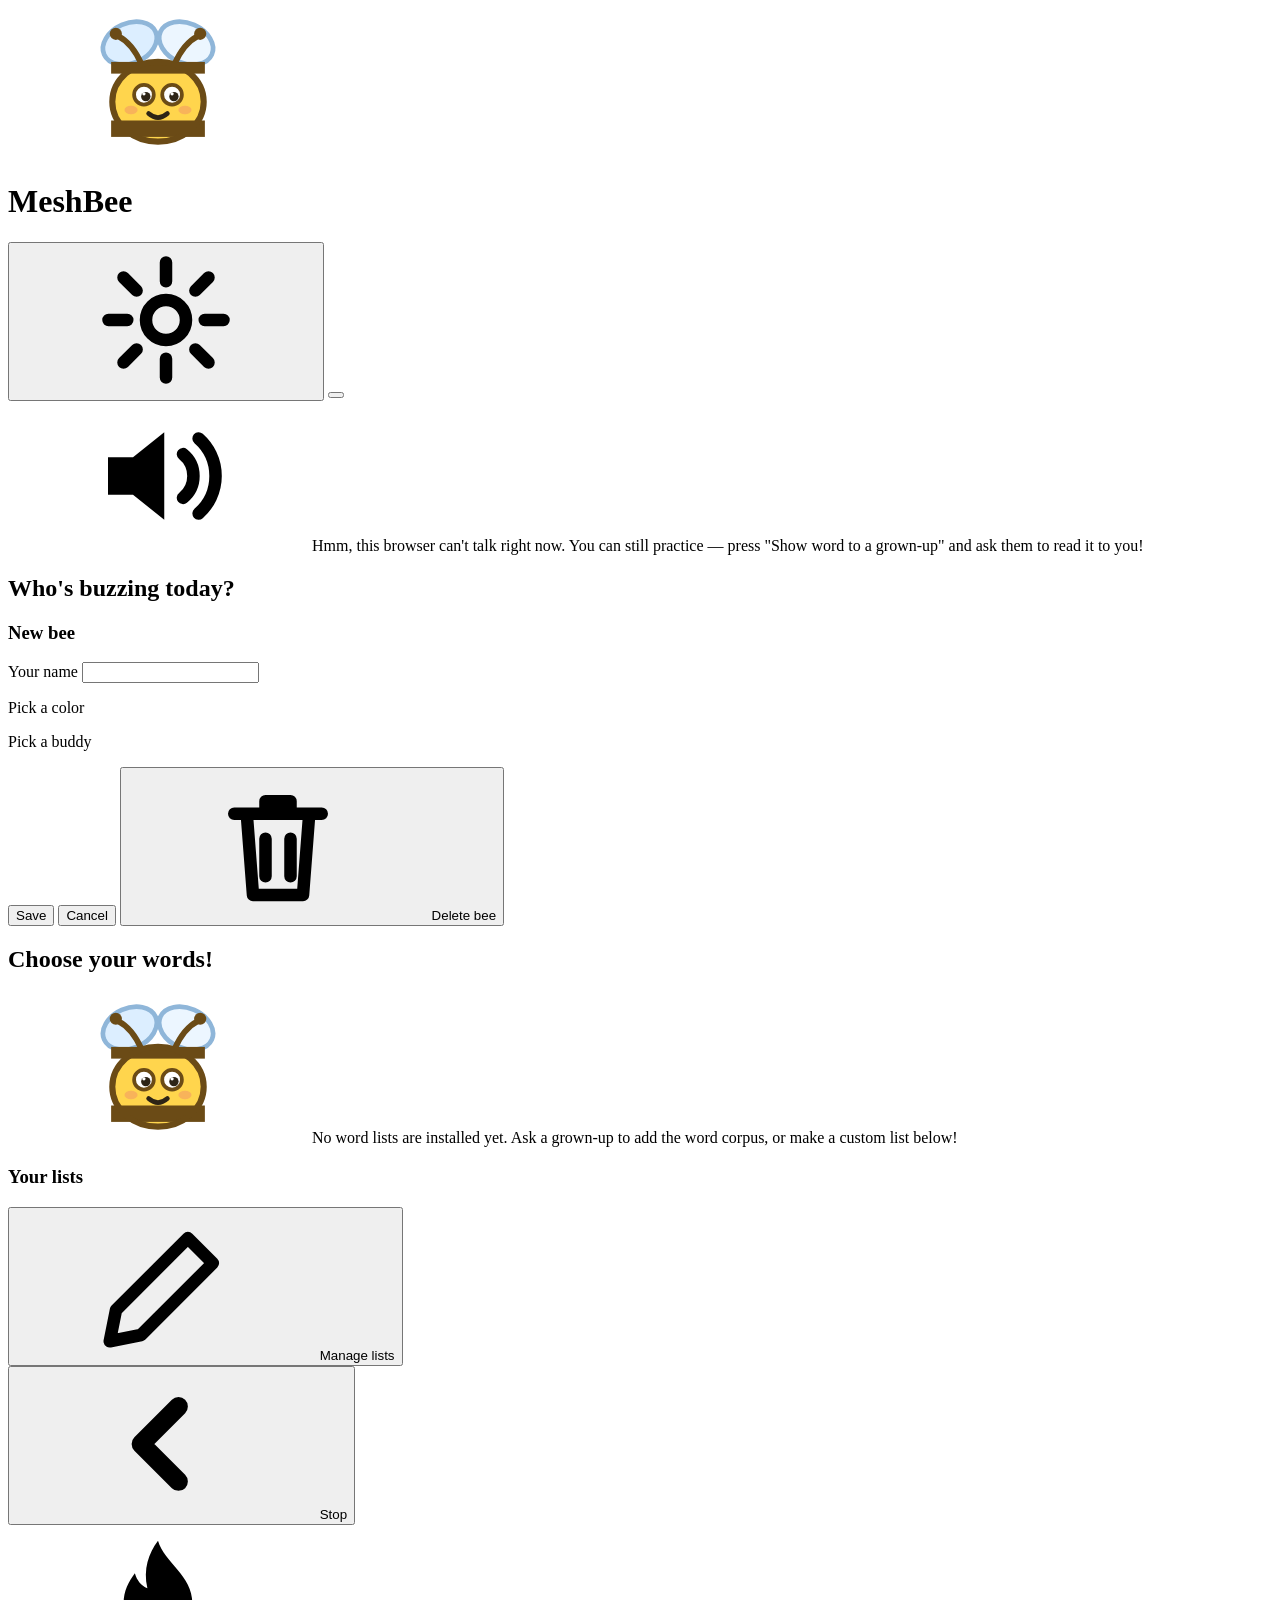
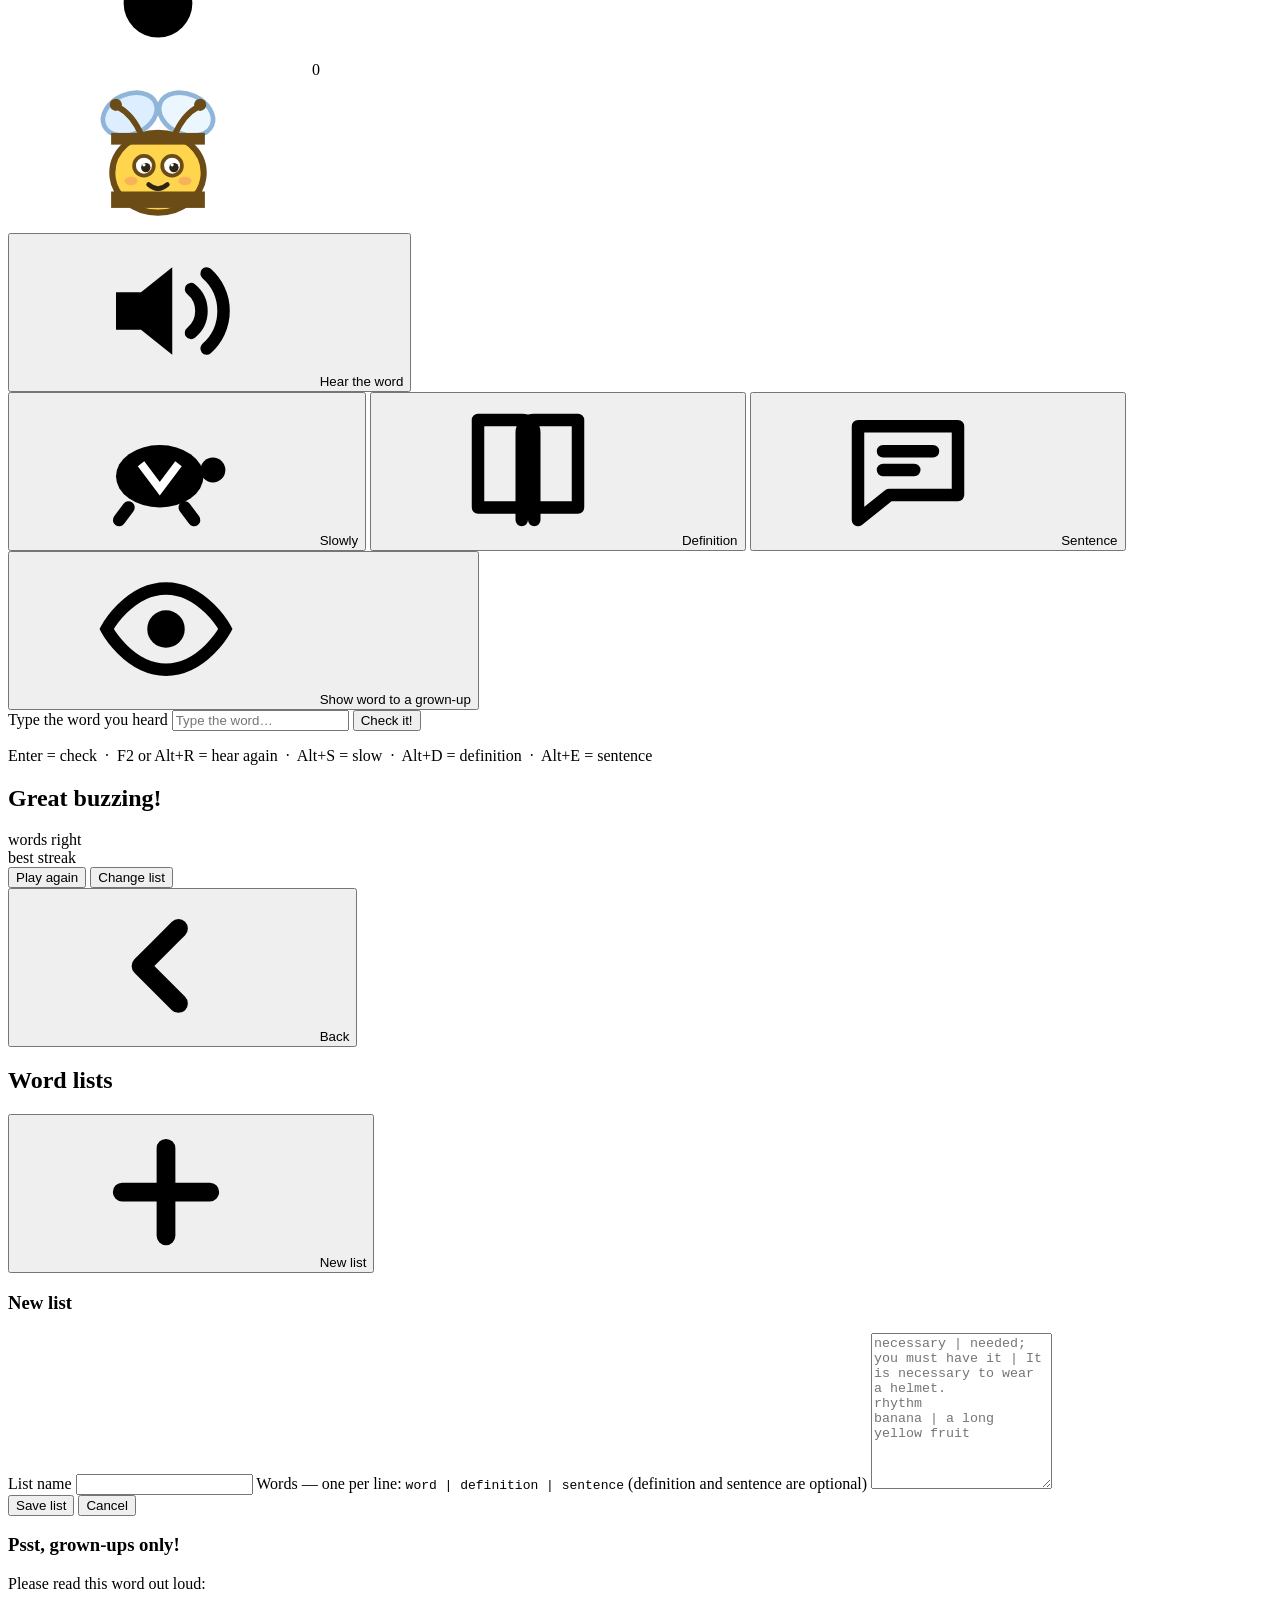
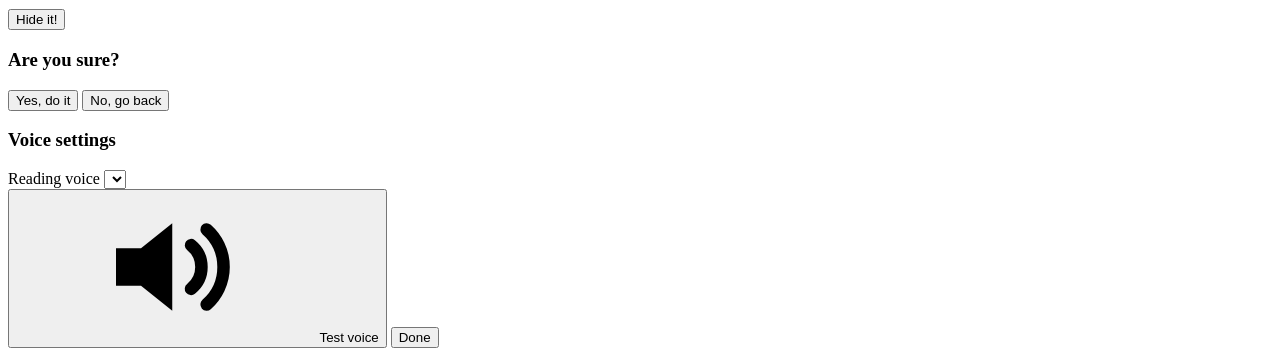
==== meshbee/static/index.html @ b35d28a8 "feat: uv packaging, UI polish pass, and post-answer spell-it-to-me - Package as installable 'meshbee" ====
<!DOCTYPE html>
<html lang="en">
<head>
  <meta charset="utf-8">
  <meta name="viewport" content="width=device-width, initial-scale=1">
  <title>MeshBee — Spelling Practice</title>
  <link rel="stylesheet" href="/style.css">
</head>
<body>
  <!-- SVG icon sprite (inline, no external assets) -->
  <svg xmlns="http://www.w3.org/2000/svg" style="display:none" aria-hidden="true">
    <symbol id="icon-bee" viewBox="0 0 64 64">
      <!-- wings -->
      <ellipse cx="20" cy="15" rx="12" ry="8.5" fill="#dceeff" stroke="#8fb6d9" stroke-width="2" transform="rotate(-24 20 15)"/>
      <ellipse cx="44" cy="15" rx="12" ry="8.5" fill="#ecf6ff" stroke="#8fb6d9" stroke-width="2" transform="rotate(24 44 15)"/>
      <!-- antennae -->
      <path d="M25 24 Q21 15 15 12 M39 24 Q43 15 49 12" fill="none" stroke="#6b4b16" stroke-width="2.4" stroke-linecap="round"/>
      <circle cx="14" cy="11" r="2.6" fill="#6b4b16"/>
      <circle cx="50" cy="11" r="2.6" fill="#6b4b16"/>
      <!-- body with stripes -->
      <clipPath id="bee-body-clip"><ellipse cx="32" cy="40" rx="19.5" ry="17"/></clipPath>
      <ellipse cx="32" cy="40" rx="19.5" ry="17" fill="#ffd54d"/>
      <g clip-path="url(#bee-body-clip)">
        <rect x="12" y="48" width="40" height="7" fill="#6b4b16"/>
        <rect x="12" y="23" width="40" height="5" fill="#6b4b16"/>
      </g>
      <ellipse cx="32" cy="40" rx="19.5" ry="17" fill="none" stroke="#6b4b16" stroke-width="2.6"/>
      <!-- face -->
      <circle cx="26" cy="37" r="4.2" fill="#fff" stroke="#6b4b16" stroke-width="1.6"/>
      <circle cx="38" cy="37" r="4.2" fill="#fff" stroke="#6b4b16" stroke-width="1.6"/>
      <circle cx="26.8" cy="37.8" r="2" fill="#2d2416"/>
      <circle cx="38.8" cy="37.8" r="2" fill="#2d2416"/>
      <circle cx="26" cy="36.6" r="0.7" fill="#fff"/>
      <circle cx="38" cy="36.6" r="0.7" fill="#fff"/>
      <ellipse cx="20.5" cy="43.5" rx="2.8" ry="1.8" fill="#f4a261" opacity="0.65"/>
      <ellipse cx="43.5" cy="43.5" rx="2.8" ry="1.8" fill="#f4a261" opacity="0.65"/>
      <path d="M28 45 Q32 48.5 36 45" fill="none" stroke="#2d2416" stroke-width="2" stroke-linecap="round"/>
    </symbol>
    <symbol id="icon-abc" viewBox="0 0 24 24">
      <text x="12" y="14.5" text-anchor="middle" font-size="10.5" font-weight="bold" fill="currentColor">A·B</text>
      <path d="M5 19.5h14" stroke="currentColor" stroke-width="2" stroke-linecap="round" stroke-dasharray="3 2.2"/>
    </symbol>
    <symbol id="icon-speaker" viewBox="0 0 24 24">
      <path d="M4 9v6h4l5 4V5L8 9H4z" fill="currentColor"/>
      <path d="M16 8.5a4.5 4.5 0 010 7M18.5 6a8 8 0 010 12" stroke="currentColor" stroke-width="2" fill="none" stroke-linecap="round"/>
    </symbol>
    <symbol id="icon-turtle" viewBox="0 0 24 24">
      <ellipse cx="11" cy="13" rx="7" ry="5" fill="currentColor"/>
      <circle cx="19.5" cy="12" r="2" fill="currentColor"/>
      <path d="M6 18l-1.5 2M15 18l1.5 2" stroke="currentColor" stroke-width="2" stroke-linecap="round"/>
      <path d="M8 11l3 4 3-4" stroke="#fff" stroke-width="1.3" fill="none"/>
    </symbol>
    <symbol id="icon-book" viewBox="0 0 24 24">
      <path d="M4 4h7a2 2 0 012 2v14a2 2 0 00-2-2H4V4zM20 4h-7a2 2 0 00-2 2v14a2 2 0 012-2h7V4z" fill="none" stroke="currentColor" stroke-width="2" stroke-linejoin="round"/>
    </symbol>
    <symbol id="icon-chat" viewBox="0 0 24 24">
      <path d="M4 5h16v11H9l-5 4V5z" fill="none" stroke="currentColor" stroke-width="2" stroke-linejoin="round"/>
      <path d="M8 9h8M8 12h5" stroke="currentColor" stroke-width="2" stroke-linecap="round"/>
    </symbol>
    <symbol id="icon-star" viewBox="0 0 24 24">
      <path d="M12 2.5l2.9 6 6.6.9-4.8 4.6 1.2 6.5L12 17.4l-5.9 3.1 1.2-6.5L2.5 9.4l6.6-.9z" fill="currentColor"/>
    </symbol>
    <symbol id="icon-check" viewBox="0 0 24 24">
      <path d="M4 12.5l5 5L20 6.5" fill="none" stroke="currentColor" stroke-width="3.2" stroke-linecap="round" stroke-linejoin="round"/>
    </symbol>
    <symbol id="icon-cross" viewBox="0 0 24 24">
      <path d="M6 6l12 12M18 6L6 18" fill="none" stroke="currentColor" stroke-width="3" stroke-linecap="round"/>
    </symbol>
    <symbol id="icon-pencil" viewBox="0 0 24 24">
      <path d="M15.5 4.5l4 4L8 20l-5 1 1-5L15.5 4.5z" fill="none" stroke="currentColor" stroke-width="2" stroke-linejoin="round"/>
    </symbol>
    <symbol id="icon-trash" viewBox="0 0 24 24">
      <path d="M5 7h14M10 7V5h4v2M7 7l1 13h8l1-13M10 11v6M14 11v6" fill="none" stroke="currentColor" stroke-width="2" stroke-linecap="round" stroke-linejoin="round"/>
    </symbol>
    <symbol id="icon-plus" viewBox="0 0 24 24">
      <path d="M12 5v14M5 12h14" stroke="currentColor" stroke-width="3" stroke-linecap="round"/>
    </symbol>
    <symbol id="icon-back" viewBox="0 0 24 24">
      <path d="M14 6l-6 6 6 6" fill="none" stroke="currentColor" stroke-width="3" stroke-linecap="round" stroke-linejoin="round"/>
    </symbol>
    <symbol id="icon-eye" viewBox="0 0 24 24">
      <path d="M2.5 12S6 5.5 12 5.5 21.5 12 21.5 12 18 18.5 12 18.5 2.5 12 2.5 12z" fill="none" stroke="currentColor" stroke-width="2"/>
      <circle cx="12" cy="12" r="3" fill="currentColor"/>
    </symbol>
    <symbol id="icon-gear" viewBox="0 0 24 24">
      <circle cx="12" cy="12" r="3.2" fill="none" stroke="currentColor" stroke-width="2"/>
      <path d="M12 2.8v3M12 18.2v3M2.8 12h3M18.2 12h3M5.2 5.2l2.1 2.1M16.7 16.7l2.1 2.1M18.8 5.2l-2.1 2.1M7.3 16.7l-2.1 2.1" stroke="currentColor" stroke-width="2" stroke-linecap="round"/>
    </symbol>
    <symbol id="icon-flame" viewBox="0 0 24 24">
      <path d="M12 2.5c1 3.5 5.5 5.5 5.5 10a5.5 5.5 0 01-11 0c0-2 .8-3.4 1.8-4.8.3 1.1 1 2 2 2.4C9.6 7 10.5 4.5 12 2.5z" fill="currentColor"/>
    </symbol>
    <symbol id="icon-flower" viewBox="0 0 24 24">
      <circle cx="12" cy="12" r="3" fill="currentColor"/>
      <path d="M12 3a3 3 0 013 3 3 3 0 11-6 0 3 3 0 013-3zM12 21a3 3 0 01-3-3 3 3 0 116 0 3 3 0 01-3 3zM3 12a3 3 0 013-3 3 3 0 110 6 3 3 0 01-3-3zM21 12a3 3 0 01-3 3 3 3 0 110-6 3 3 0 013 3z" fill="currentColor" opacity="0.65"/>
    </symbol>
    <symbol id="icon-leaf" viewBox="0 0 24 24">
      <path d="M20 4C8 4 4 12 4 20c8 0 16-4 16-16z" fill="currentColor"/>
      <path d="M6 18C9 13 13 9 18 6" stroke="#fff" stroke-width="1.5" fill="none" stroke-linecap="round"/>
    </symbol>
    <symbol id="icon-sun" viewBox="0 0 24 24">
      <circle cx="12" cy="12" r="4.5" fill="currentColor"/>
      <path d="M12 2.5v3M12 18.5v3M2.5 12h3M18.5 12h3M4.9 4.9l2.1 2.1M17 17l2.1 2.1M19.1 4.9L17 7M7 17l-2.1 2.1" stroke="currentColor" stroke-width="2" stroke-linecap="round"/>
    </symbol>
    <symbol id="icon-butterfly" viewBox="0 0 24 24">
      <path d="M12 7C9 3 3 3 3 8s5 7 9 7c4 0 9-2 9-7s-6-5-9-1z" fill="currentColor"/>
      <path d="M12 6v12" stroke="currentColor" stroke-width="2" stroke-linecap="round"/>
      <path d="M10 4L8 2M14 4l2-2" stroke="currentColor" stroke-width="1.5" stroke-linecap="round"/>
    </symbol>
    <symbol id="icon-mushroom" viewBox="0 0 24 24">
      <path d="M12 3C6 3 3 8 3 11h18c0-3-3-8-9-8z" fill="currentColor"/>
      <path d="M9 11v6a3 3 0 006 0v-6" fill="none" stroke="currentColor" stroke-width="2"/>
      <circle cx="9" cy="7" r="1.3" fill="#fff"/><circle cx="14" cy="6" r="1" fill="#fff"/>
    </symbol>
    <symbol id="icon-ladybug" viewBox="0 0 24 24">
      <circle cx="12" cy="13" r="8" fill="currentColor"/>
      <path d="M12 5v16" stroke="#fff" stroke-width="1.5"/>
      <circle cx="8.5" cy="11" r="1.4" fill="#fff"/><circle cx="15.5" cy="11" r="1.4" fill="#fff"/>
      <circle cx="9" cy="16" r="1.2" fill="#fff"/><circle cx="15" cy="16" r="1.2" fill="#fff"/>
      <path d="M9 4L7 2M15 4l2-2" stroke="currentColor" stroke-width="1.6" stroke-linecap="round"/>
    </symbol>
  </svg>

  <div id="app">
    <header class="topbar">
      <div class="brand">
        <svg class="brand-bee" aria-hidden="true"><use href="#icon-bee"/></svg>
        <h1>MeshBee</h1>
      </div>
      <div class="topbar-right">
        <button id="btn-settings" class="btn btn-ghost btn-icon" title="Voice settings" aria-label="Voice settings">
          <svg class="icon" aria-hidden="true"><use href="#icon-gear"/></svg>
        </button>
        <button id="btn-switch-profile" class="profile-chip hidden" title="Switch bee"></button>
      </div>
    </header>

    <div id="tts-banner" class="tts-banner hidden" role="alert">
      <svg class="icon" aria-hidden="true"><use href="#icon-speaker"/></svg>
      <span>Hmm, this browser can't talk right now. You can still practice — press
      "Show word to a grown-up" and ask them to read it to you!</span>
    </div>

    <main id="screens">
      <!-- ============ Profile picker ============ -->
      <section id="screen-profiles" class="screen" aria-label="Pick your bee">
        <h2 class="screen-title">Who's buzzing today?</h2>
        <div id="profile-grid" class="profile-grid"></div>
        <div id="profile-form" class="card form-card hidden">
          <h3 id="profile-form-title">New bee</h3>
          <label class="field-label" for="profile-name">Your name</label>
          <input id="profile-name" type="text" maxlength="30" autocomplete="off">
          <p class="field-label">Pick a color</p>
          <div id="color-picker" class="swatch-row" role="radiogroup" aria-label="Avatar color"></div>
          <p class="field-label">Pick a buddy</p>
          <div id="icon-picker" class="swatch-row" role="radiogroup" aria-label="Avatar icon"></div>
          <p id="profile-form-error" class="form-error" role="alert"></p>
          <div class="btn-row">
            <button id="profile-save" class="btn btn-primary">Save</button>
            <button id="profile-cancel" class="btn btn-ghost">Cancel</button>
            <button id="profile-delete" class="btn btn-danger hidden">
              <svg class="icon" aria-hidden="true"><use href="#icon-trash"/></svg> Delete bee
            </button>
          </div>
        </div>
      </section>

      <!-- ============ Source select ============ -->
      <section id="screen-source" class="screen hidden" aria-label="Choose practice words">
        <h2 class="screen-title" id="source-greeting">Choose your words!</h2>
        <p id="no-corpus-msg" class="notice hidden">
          <svg class="icon" aria-hidden="true"><use href="#icon-bee"/></svg>
          No word lists are installed yet. Ask a grown-up to add the word corpus,
          or make a custom list below!
        </p>
        <div id="tier-cards" class="source-grid"></div>
        <h3 class="section-title">Your lists</h3>
        <div id="custom-source-cards" class="source-grid"></div>
        <div class="btn-row center">
          <button id="btn-manage-lists" class="btn btn-ghost">
            <svg class="icon" aria-hidden="true"><use href="#icon-pencil"/></svg> Manage lists
          </button>
        </div>
      </section>

      <!-- ============ Practice ============ -->
      <section id="screen-practice" class="screen hidden" aria-label="Practice">
        <div class="practice-top">
          <button id="btn-quit" class="btn btn-ghost btn-small">
            <svg class="icon" aria-hidden="true"><use href="#icon-back"/></svg> Stop
          </button>
          <div id="progress-dots" class="progress-dots" aria-label="Progress"></div>
          <div id="streak-badge" class="streak-badge" aria-live="polite">
            <svg class="icon" aria-hidden="true"><use href="#icon-flame"/></svg>
            <span id="streak-count">0</span>
          </div>
        </div>

        <div class="practice-stage">
          <div class="mascot-wrap">
            <svg id="mascot" class="mascot" aria-hidden="true"><use href="#icon-bee"/></svg>
          </div>

          <button id="btn-replay" class="btn-replay" aria-label="Hear the word again (F2)">
            <svg class="icon-big" aria-hidden="true"><use href="#icon-speaker"/></svg>
            <span>Hear the word</span>
          </button>

          <div class="hint-row">
            <button id="btn-slow" class="btn btn-hint" aria-label="Hear it slowly (Alt+S)">
              <svg class="icon" aria-hidden="true"><use href="#icon-turtle"/></svg> Slowly
            </button>
            <button id="btn-def" class="btn btn-hint" aria-label="Hear the definition (Alt+D)">
              <svg class="icon" aria-hidden="true"><use href="#icon-book"/></svg> Definition
            </button>
            <button id="btn-sentence" class="btn btn-hint" aria-label="Hear it in a sentence (Alt+E)">
              <svg class="icon" aria-hidden="true"><use href="#icon-chat"/></svg> Sentence
            </button>
            <button id="btn-peek" class="btn btn-hint hidden">
              <svg class="icon" aria-hidden="true"><use href="#icon-eye"/></svg> Show word to a grown-up
            </button>
          </div>

          <form id="answer-form" autocomplete="off">
            <label class="visually-hidden" for="answer-input">Type the word you heard</label>
            <input id="answer-input" type="text" placeholder="Type the word…"
                   autocomplete="off" autocapitalize="off" autocorrect="off" spellcheck="false">
            <button id="btn-submit" type="submit" class="btn btn-primary btn-large">Check it!</button>
          </form>

          <div id="feedback" class="feedback hidden" aria-live="assertive"></div>
        </div>
        <p class="kbd-help">Enter = check &nbsp;·&nbsp; F2 or Alt+R = hear again &nbsp;·&nbsp; Alt+S = slow &nbsp;·&nbsp; Alt+D = definition &nbsp;·&nbsp; Alt+E = sentence</p>
      </section>

      <!-- ============ Summary ============ -->
      <section id="screen-summary" class="screen hidden" aria-label="Session results">
        <div class="card summary-card">
          <h2 id="summary-title" class="screen-title">Great buzzing!</h2>
          <div id="summary-stars" class="summary-stars" aria-label="Stars earned"></div>
          <p id="summary-message" class="summary-message"></p>
          <div class="summary-stats">
            <div class="stat"><span id="summary-score" class="stat-big"></span><span class="stat-label">words right</span></div>
            <div class="stat"><span id="summary-streak" class="stat-big"></span><span class="stat-label">best streak</span></div>
          </div>
          <div id="summary-missed" class="summary-missed"></div>
          <div class="btn-row center">
            <button id="btn-play-again" class="btn btn-primary btn-large">Play again</button>
            <button id="btn-change-list" class="btn btn-ghost">Change list</button>
          </div>
        </div>
      </section>

      <!-- ============ List manager ============ -->
      <section id="screen-lists" class="screen hidden" aria-label="Manage word lists">
        <div class="screen-head">
          <button id="btn-lists-back" class="btn btn-ghost btn-small">
            <svg class="icon" aria-hidden="true"><use href="#icon-back"/></svg> Back
          </button>
          <h2 class="screen-title">Word lists</h2>
        </div>
        <div id="list-cards" class="list-cards"></div>
        <button id="btn-new-list" class="btn btn-primary">
          <svg class="icon" aria-hidden="true"><use href="#icon-plus"/></svg> New list
        </button>
        <div id="list-form" class="card form-card hidden">
          <h3 id="list-form-title">New list</h3>
          <label class="field-label" for="list-name">List name</label>
          <input id="list-name" type="text" maxlength="50" autocomplete="off">
          <label class="field-label" for="list-text">
            Words — one per line: <code>word | definition | sentence</code>
            (definition and sentence are optional)
          </label>
          <textarea id="list-text" rows="10" spellcheck="false"
            placeholder="necessary | needed; you must have it | It is necessary to wear a helmet.&#10;rhythm&#10;banana | a long yellow fruit"></textarea>
          <div id="list-form-feedback" class="list-feedback" aria-live="polite"></div>
          <div class="btn-row">
            <button id="list-save" class="btn btn-primary">Save list</button>
            <button id="list-cancel" class="btn btn-ghost">Cancel</button>
          </div>
        </div>
      </section>
    </main>

    <!-- Peek overlay (grown-up fallback when TTS is unavailable) -->
    <div id="peek-overlay" class="overlay hidden" role="dialog" aria-modal="true" aria-label="Word for a grown-up">
      <div class="overlay-card">
        <h3>Psst, grown-ups only!</h3>
        <p class="peek-sub">Please read this word out loud:</p>
        <p id="peek-word" class="peek-word"></p>
        <button id="peek-close" class="btn btn-primary">Hide it!</button>
      </div>
    </div>

    <!-- Confirm dialog -->
    <div id="confirm-overlay" class="overlay hidden" role="dialog" aria-modal="true">
      <div class="overlay-card">
        <h3 id="confirm-title">Are you sure?</h3>
        <p id="confirm-text"></p>
        <div class="btn-row center">
          <button id="confirm-yes" class="btn btn-danger">Yes, do it</button>
          <button id="confirm-no" class="btn btn-ghost">No, go back</button>
        </div>
      </div>
    </div>

    <!-- Voice settings -->
    <div id="settings-overlay" class="overlay hidden" role="dialog" aria-modal="true" aria-label="Voice settings">
      <div class="overlay-card">
        <h3>Voice settings</h3>
        <label class="field-label" for="voice-select">Reading voice</label>
        <select id="voice-select"></select>
        <div class="btn-row center">
          <button id="voice-test" class="btn btn-ghost">
            <svg class="icon" aria-hidden="true"><use href="#icon-speaker"/></svg> Test voice
          </button>
          <button id="settings-close" class="btn btn-primary">Done</button>
        </div>
      </div>
    </div>

    <div id="confetti-layer" aria-hidden="true"></div>
  </div>

  <script src="/app.js"></script>
</body>
</html>
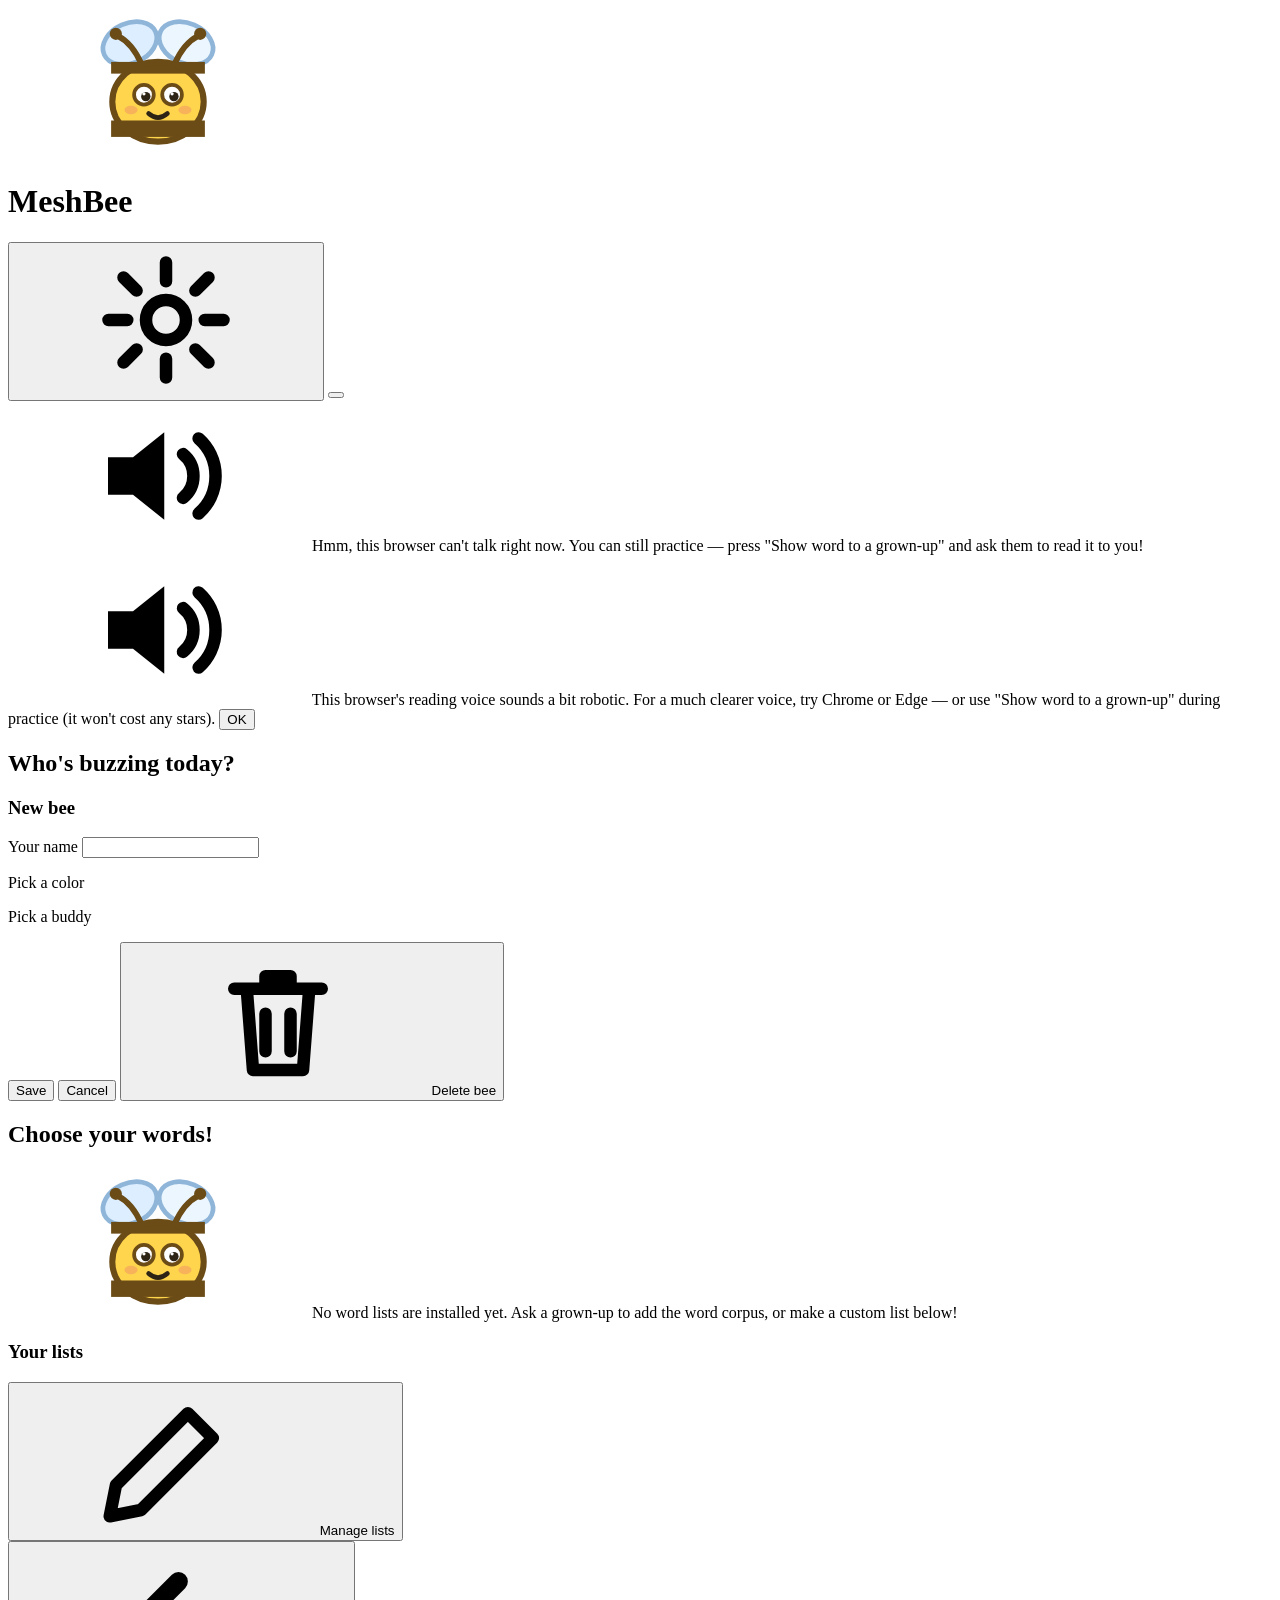
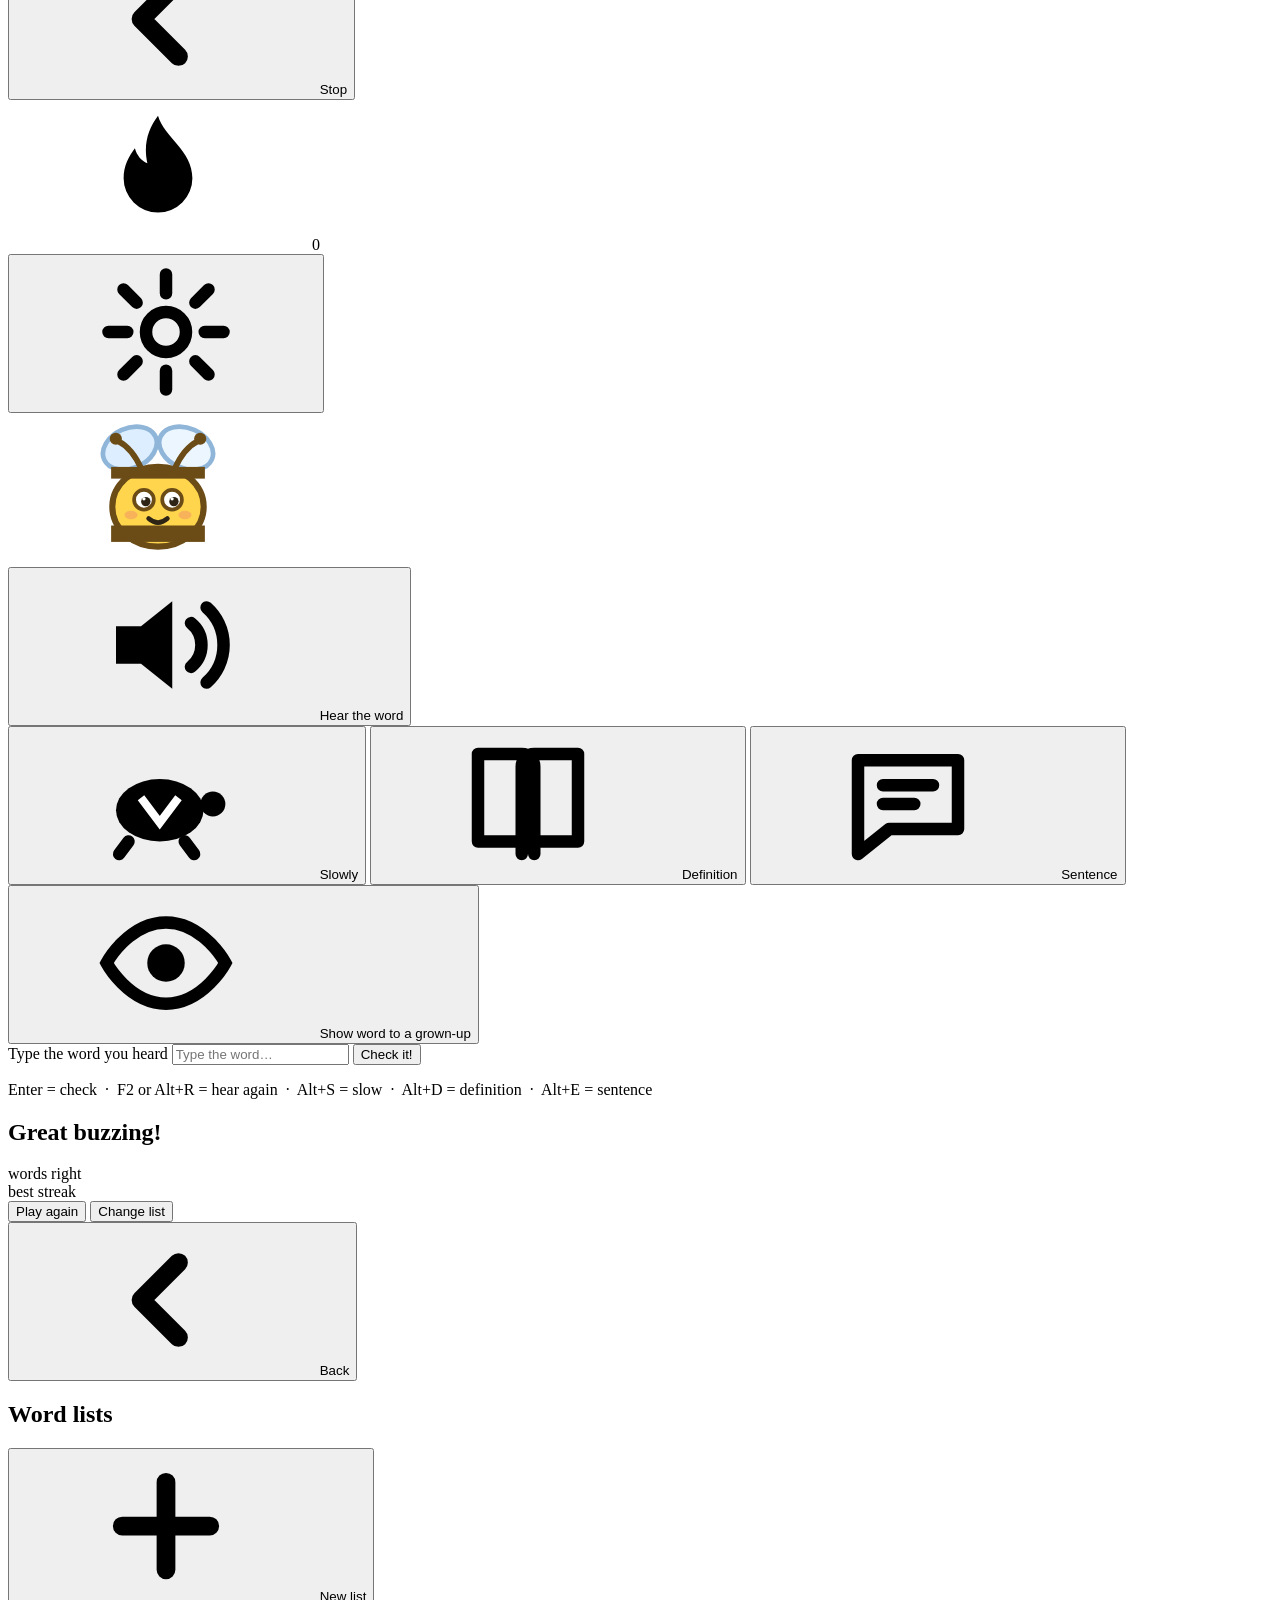
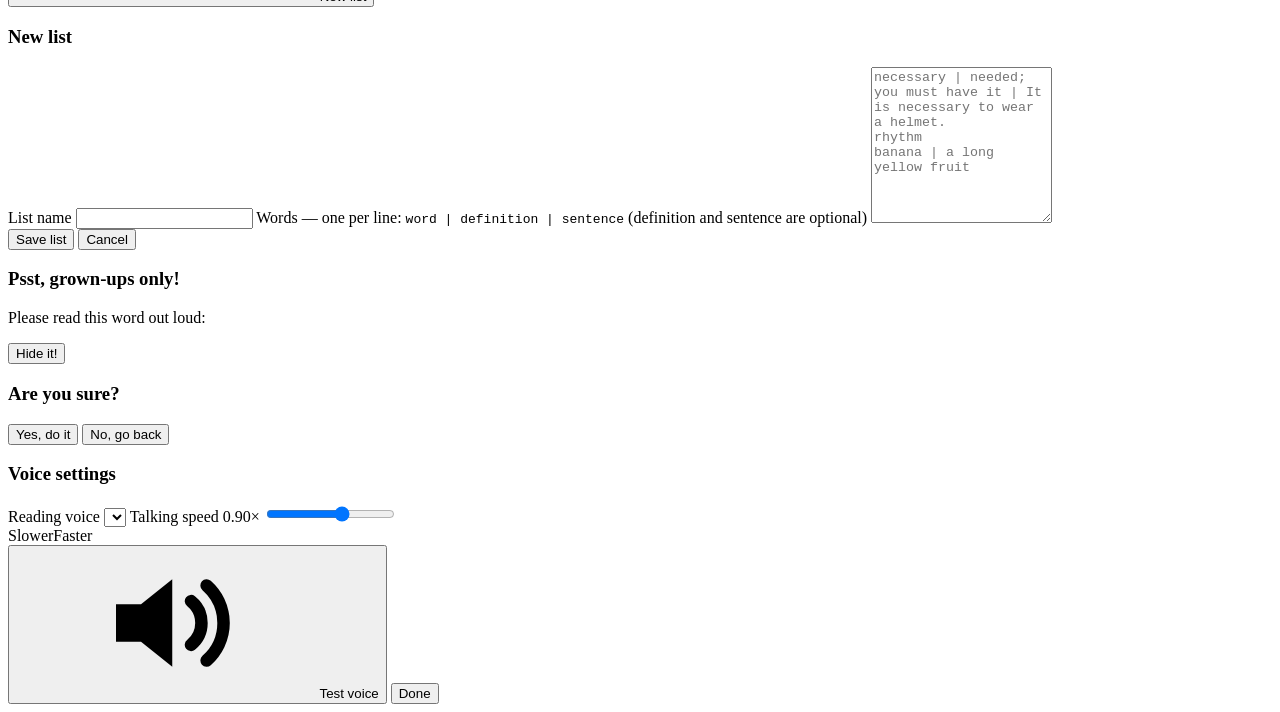
==== commit a38a20a5: "fix: voice quality — ranked voice selection, settings, poor-voice fallback Customer could not unders" ====
--- a/meshbee/static/index.html
+++ b/meshbee/static/index.html
@@ -140,6 +140,14 @@
       "Show word to a grown-up" and ask them to read it to you!</span>
     </div>
 
+    <div id="voice-banner" class="tts-banner hidden" role="alert">
+      <svg class="icon" aria-hidden="true"><use href="#icon-speaker"/></svg>
+      <span>This browser's reading voice sounds a bit robotic. For a much
+      clearer voice, try Chrome or Edge — or use "Show word to a grown-up"
+      during practice (it won't cost any stars).</span>
+      <button id="voice-banner-dismiss" class="btn btn-ghost btn-small">OK</button>
+    </div>
+
     <main id="screens">
       <!-- ============ Profile picker ============ -->
       <section id="screen-profiles" class="screen" aria-label="Pick your bee">
@@ -193,6 +201,9 @@
             <svg class="icon" aria-hidden="true"><use href="#icon-flame"/></svg>
             <span id="streak-count">0</span>
           </div>
+          <button id="btn-voice" class="btn btn-ghost btn-icon" title="Voice settings" aria-label="Voice settings">
+            <svg class="icon" aria-hidden="true"><use href="#icon-gear"/></svg>
+          </button>
         </div>
 
         <div class="practice-stage">
@@ -309,6 +320,11 @@
         <h3>Voice settings</h3>
         <label class="field-label" for="voice-select">Reading voice</label>
         <select id="voice-select"></select>
+        <label class="field-label" for="rate-slider">Talking speed
+          <span id="rate-value" class="rate-value">0.90&times;</span></label>
+        <input id="rate-slider" type="range" min="0.6" max="1.1" step="0.05" value="0.9"
+               aria-describedby="rate-value">
+        <div class="rate-scale" aria-hidden="true"><span>Slower</span><span>Faster</span></div>
         <div class="btn-row center">
           <button id="voice-test" class="btn btn-ghost">
             <svg class="icon" aria-hidden="true"><use href="#icon-speaker"/></svg> Test voice
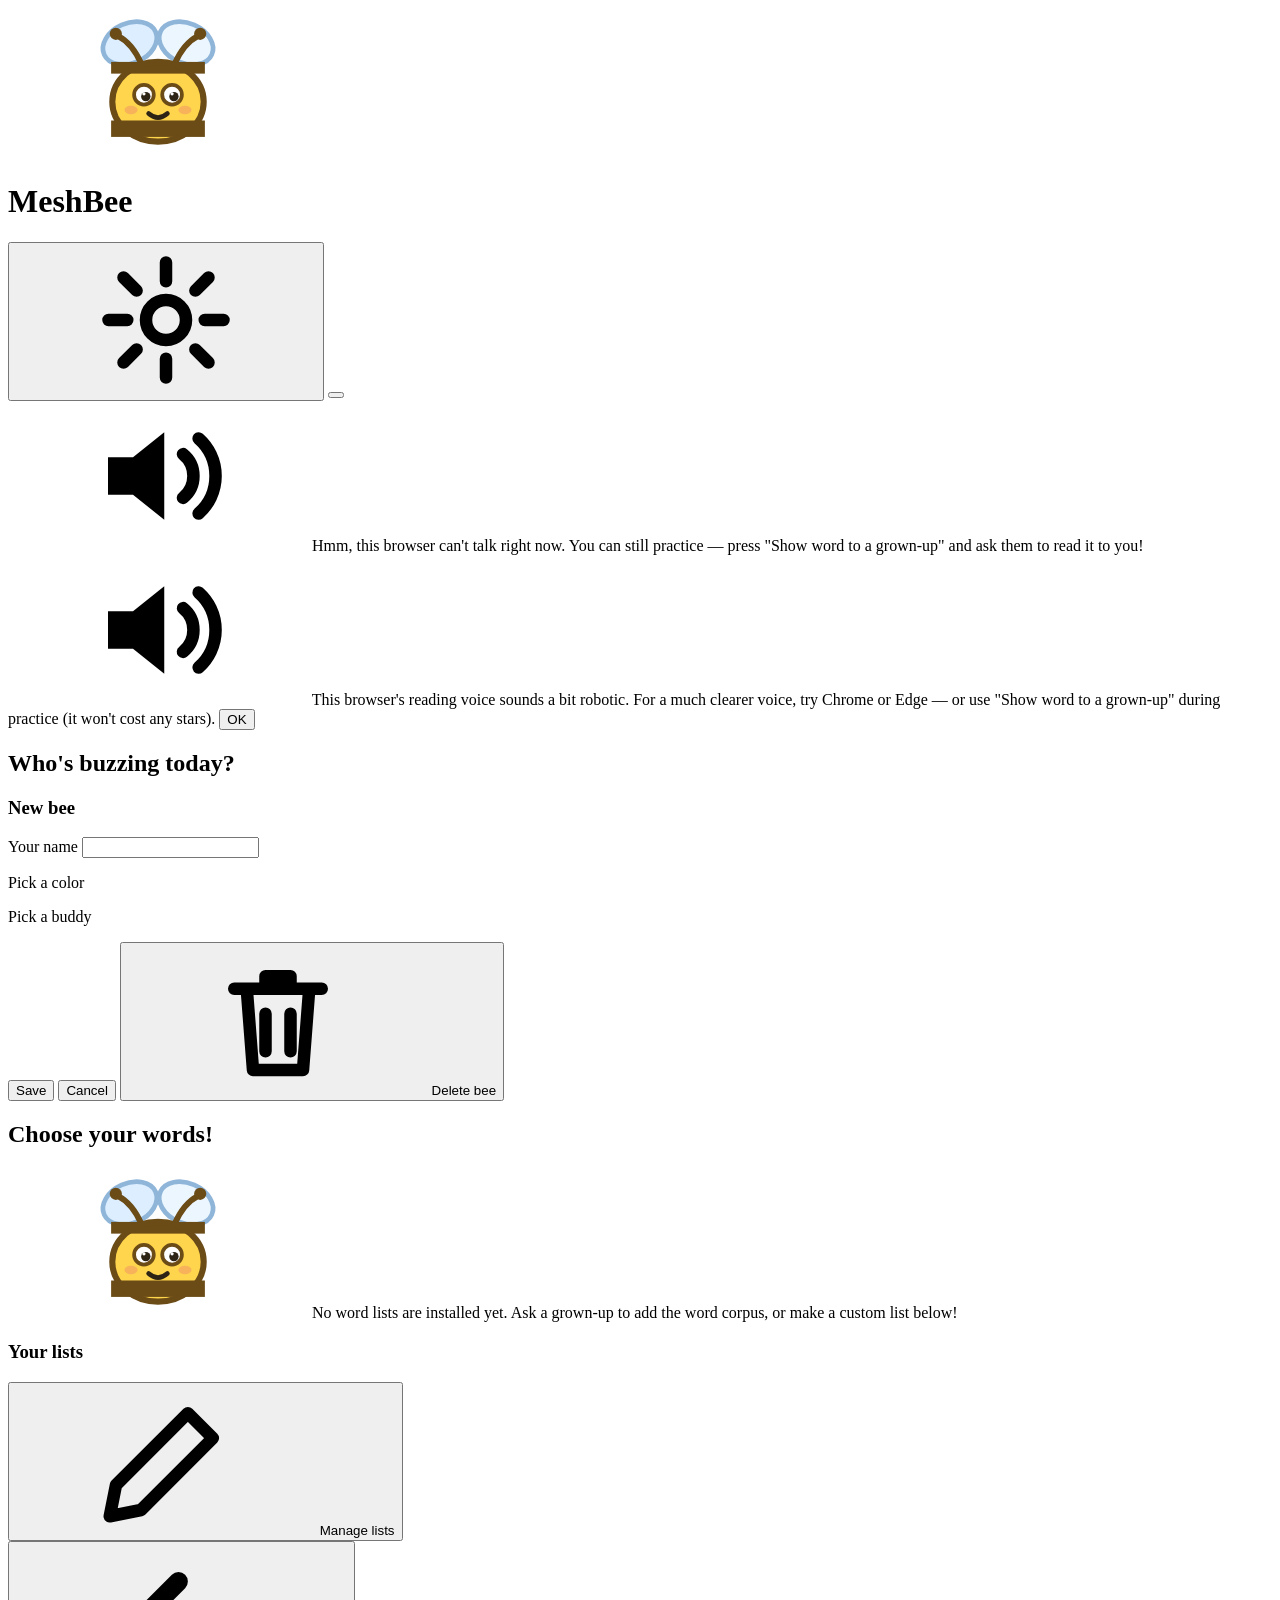
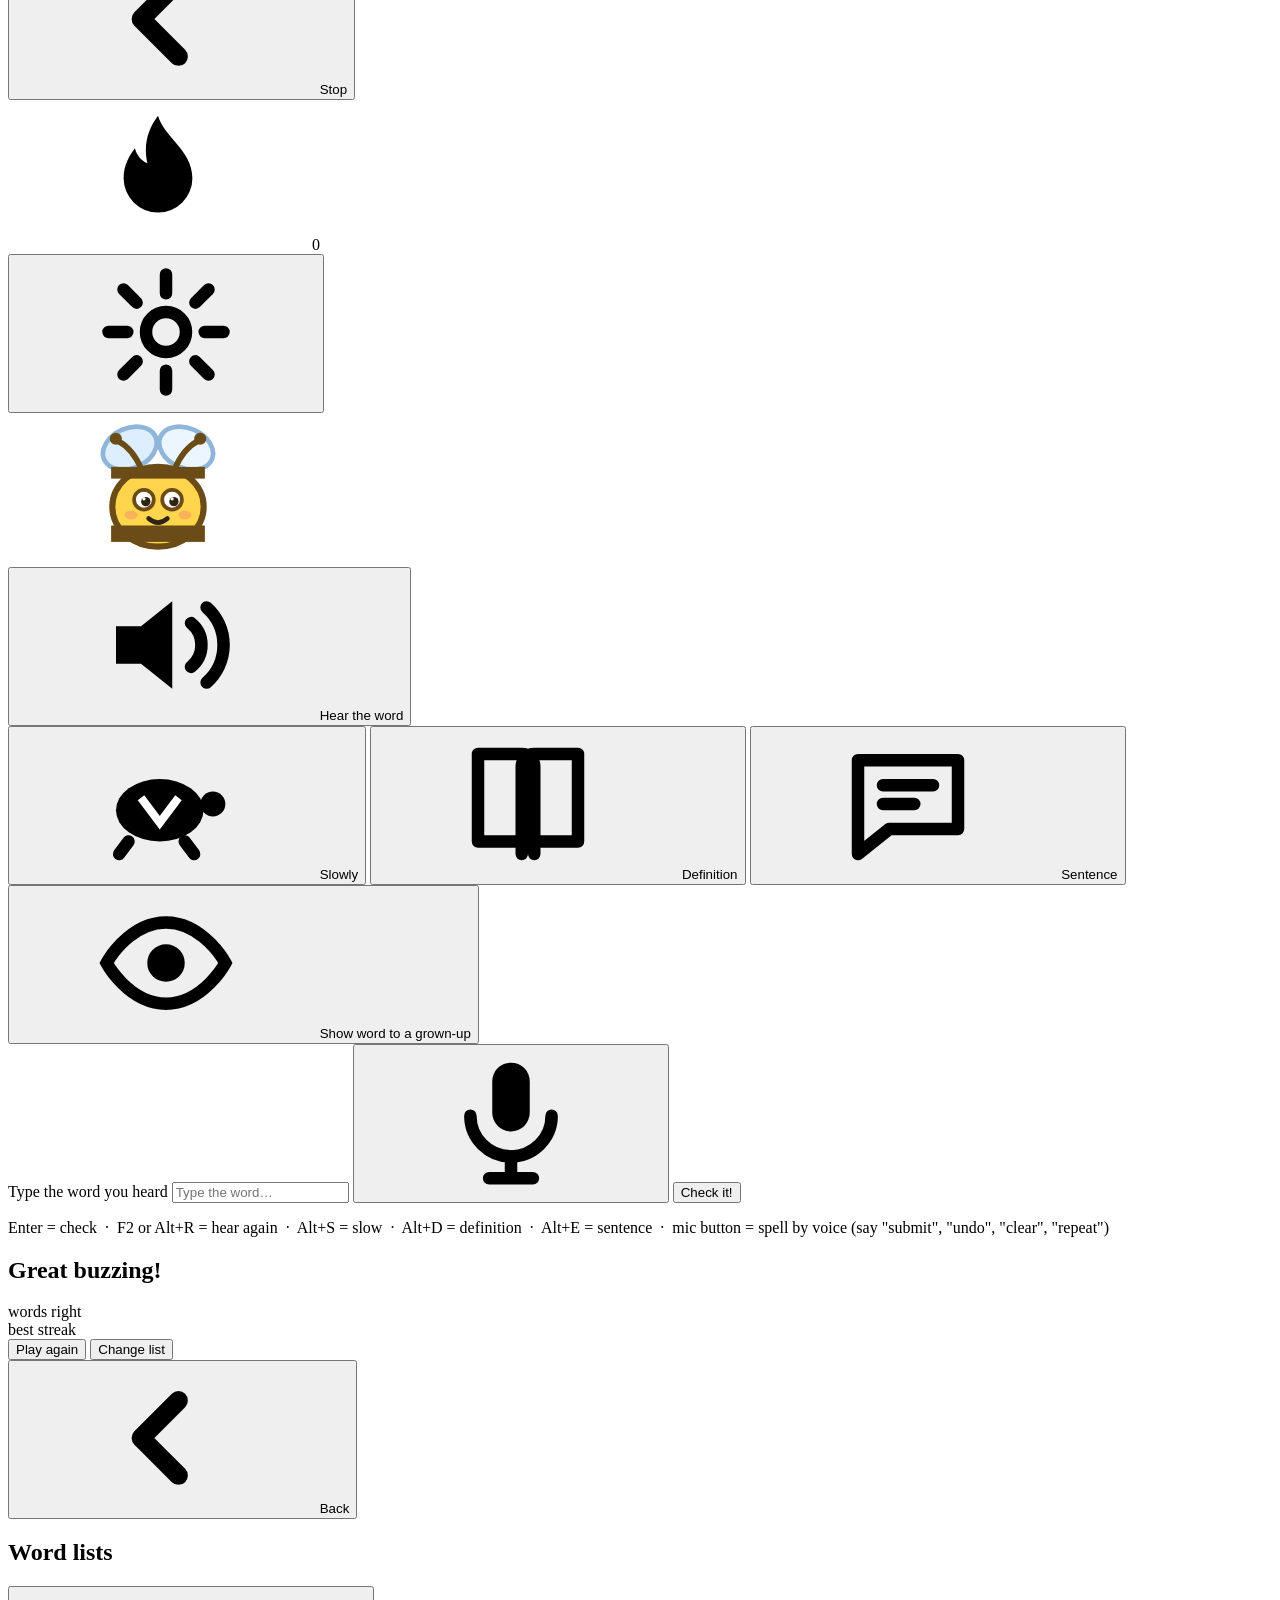
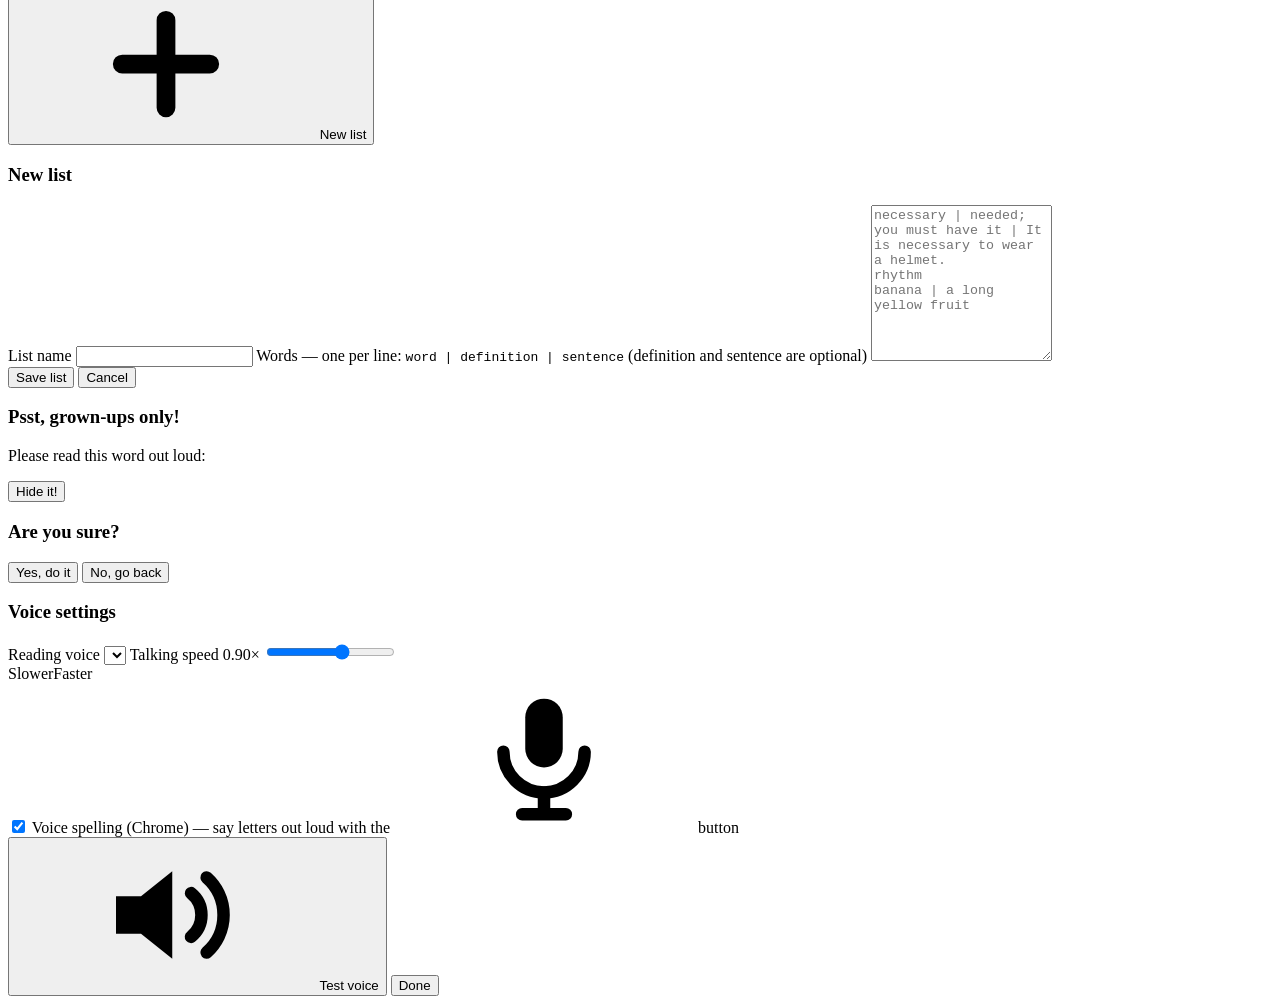
==== commit 82b42568: "feat: voice-spelling input — say letters aloud (Chrome/Edge) - Push-to-talk mic toggle next to the a" ====
--- a/meshbee/static/index.html
+++ b/meshbee/static/index.html
@@ -40,6 +40,11 @@
       <text x="12" y="14.5" text-anchor="middle" font-size="10.5" font-weight="bold" fill="currentColor">A·B</text>
       <path d="M5 19.5h14" stroke="currentColor" stroke-width="2" stroke-linecap="round" stroke-dasharray="3 2.2"/>
     </symbol>
+    <symbol id="icon-mic" viewBox="0 0 24 24">
+      <rect x="9" y="2.5" width="6" height="11" rx="3" fill="currentColor"/>
+      <path d="M5.5 11a6.5 6.5 0 0013 0" fill="none" stroke="currentColor" stroke-width="2" stroke-linecap="round"/>
+      <path d="M12 17.5v3.5M8.5 21h7" stroke="currentColor" stroke-width="2" stroke-linecap="round"/>
+    </symbol>
     <symbol id="icon-speaker" viewBox="0 0 24 24">
       <path d="M4 9v6h4l5 4V5L8 9H4z" fill="currentColor"/>
       <path d="M16 8.5a4.5 4.5 0 010 7M18.5 6a8 8 0 010 12" stroke="currentColor" stroke-width="2" fill="none" stroke-linecap="round"/>
@@ -235,12 +240,17 @@
             <label class="visually-hidden" for="answer-input">Type the word you heard</label>
             <input id="answer-input" type="text" placeholder="Type the word…"
                    autocomplete="off" autocapitalize="off" autocorrect="off" spellcheck="false">
+            <button id="btn-mic" type="button" class="btn-mic hidden" aria-pressed="false"
+                    title="Spell by voice" aria-label="Spell by voice (say letters out loud)">
+              <svg class="icon" aria-hidden="true"><use href="#icon-mic"/></svg>
+            </button>
             <button id="btn-submit" type="submit" class="btn btn-primary btn-large">Check it!</button>
           </form>
+          <p id="voice-pending" class="voice-pending hidden" aria-live="polite"></p>
 
           <div id="feedback" class="feedback hidden" aria-live="assertive"></div>
         </div>
-        <p class="kbd-help">Enter = check &nbsp;·&nbsp; F2 or Alt+R = hear again &nbsp;·&nbsp; Alt+S = slow &nbsp;·&nbsp; Alt+D = definition &nbsp;·&nbsp; Alt+E = sentence</p>
+        <p class="kbd-help">Enter = check &nbsp;·&nbsp; F2 or Alt+R = hear again &nbsp;·&nbsp; Alt+S = slow &nbsp;·&nbsp; Alt+D = definition &nbsp;·&nbsp; Alt+E = sentence &nbsp;·&nbsp; mic button = spell by voice (say "submit", "undo", "clear", "repeat")</p>
       </section>
 
       <!-- ============ Summary ============ -->
@@ -325,6 +335,11 @@
         <input id="rate-slider" type="range" min="0.6" max="1.1" step="0.05" value="0.9"
                aria-describedby="rate-value">
         <div class="rate-scale" aria-hidden="true"><span>Slower</span><span>Faster</span></div>
+        <label class="check-row hidden" id="voice-spelling-row">
+          <input type="checkbox" id="voice-spelling-toggle" checked>
+          <span>Voice spelling (Chrome) — say letters out loud with the
+          <svg class="icon" aria-hidden="true"><use href="#icon-mic"/></svg> button</span>
+        </label>
         <div class="btn-row center">
           <button id="voice-test" class="btn btn-ghost">
             <svg class="icon" aria-hidden="true"><use href="#icon-speaker"/></svg> Test voice
@@ -337,6 +352,7 @@
     <div id="confetti-layer" aria-hidden="true"></div>
   </div>
 
+  <script src="/letters.js"></script>
   <script src="/app.js"></script>
 </body>
 </html>
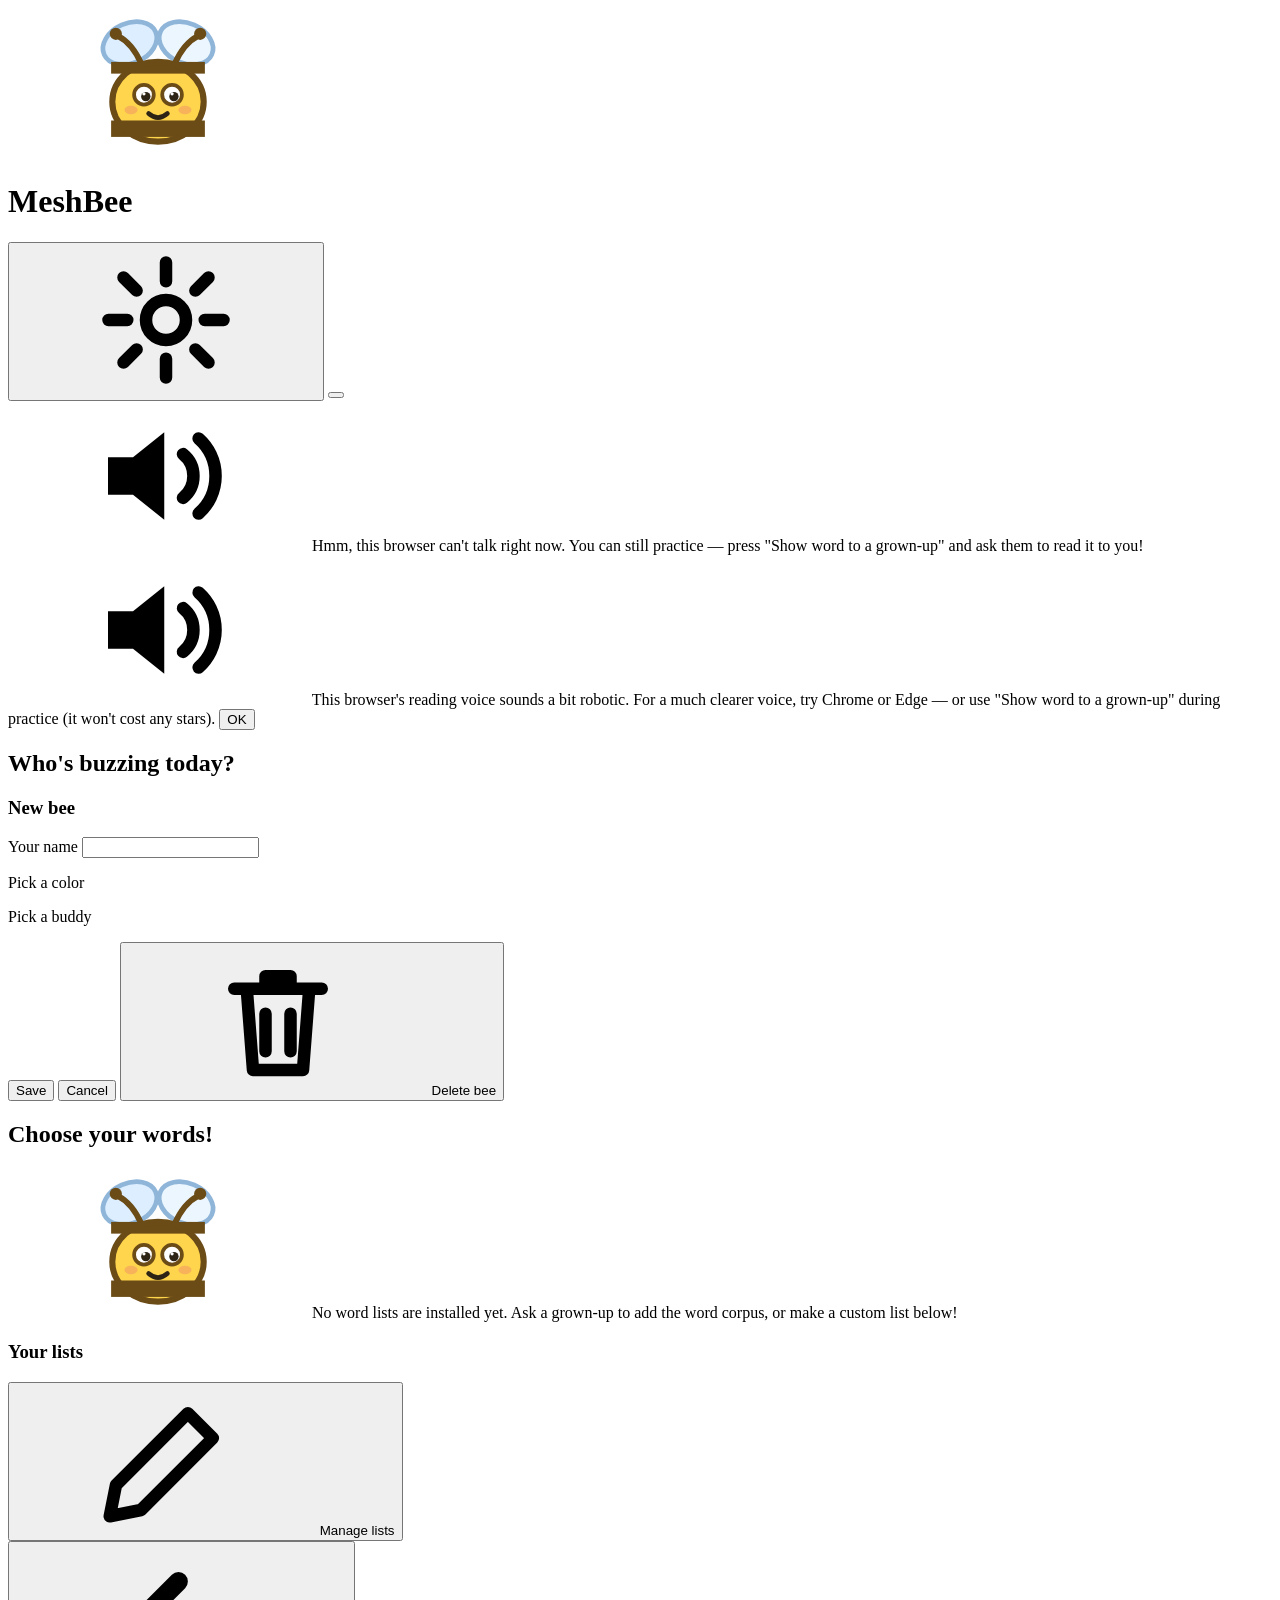
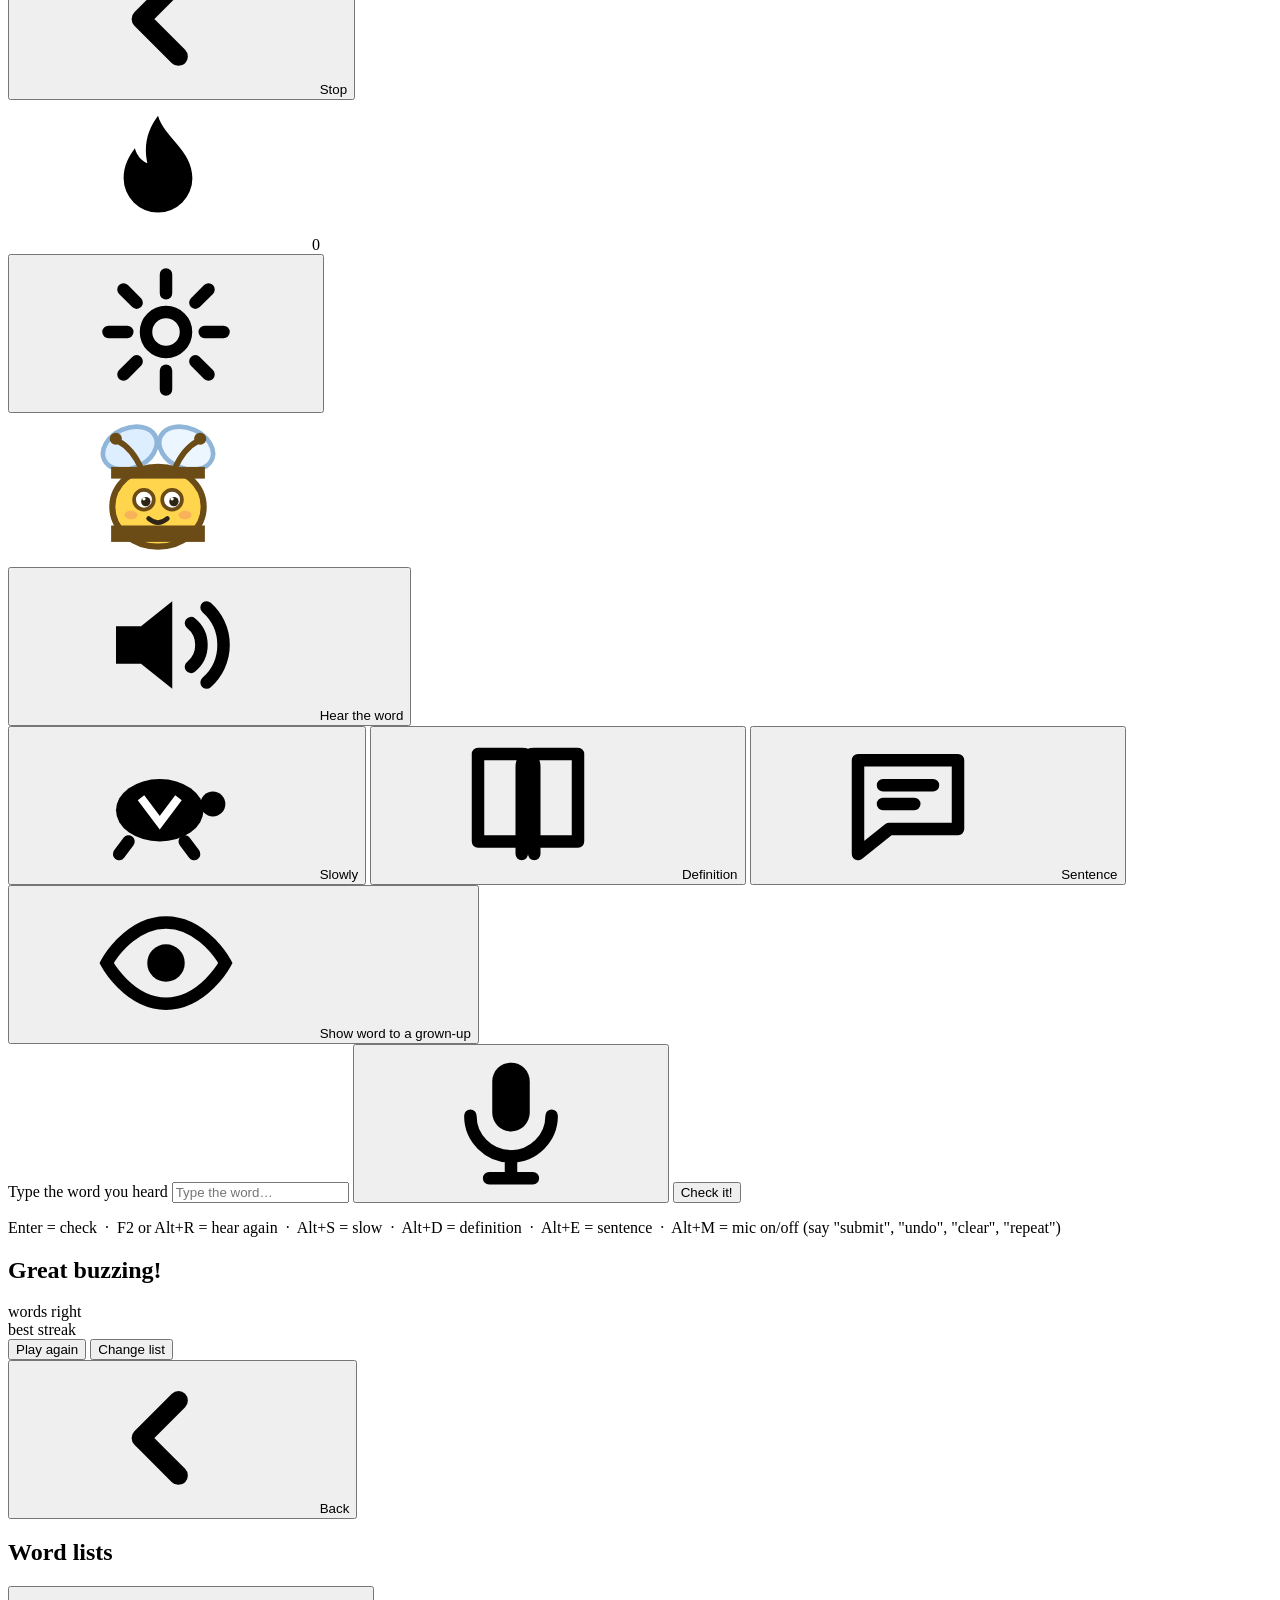
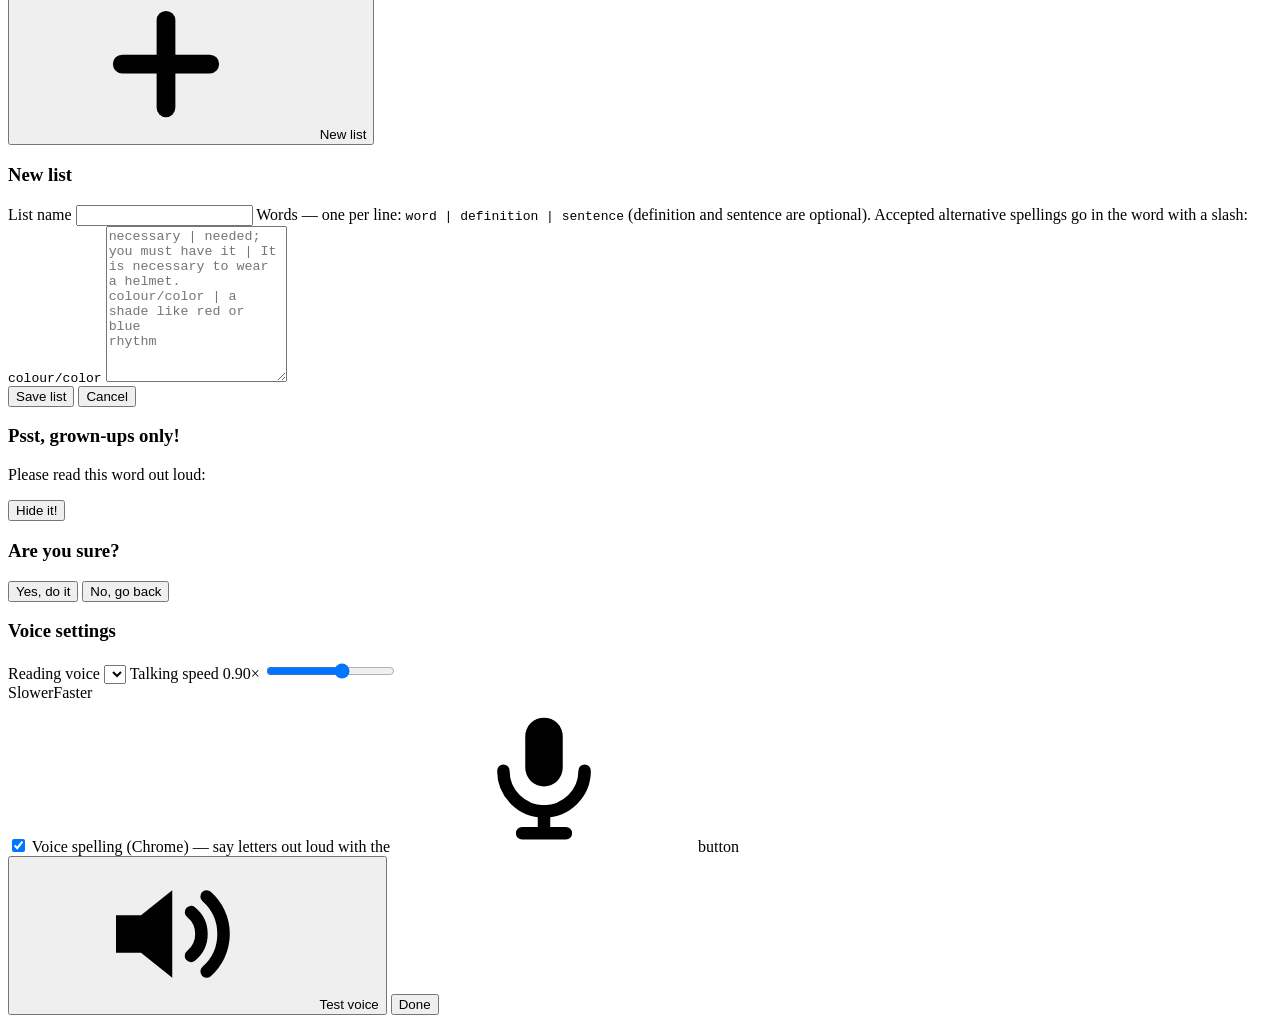
==== commit a1648959: "feat: 477-word corpus, alternative spellings, push-to-talk shortcut Fixes #1  - Rebuild corpus from " ====
--- a/meshbee/static/index.html
+++ b/meshbee/static/index.html
@@ -241,7 +241,8 @@
             <input id="answer-input" type="text" placeholder="Type the word…"
                    autocomplete="off" autocapitalize="off" autocorrect="off" spellcheck="false">
             <button id="btn-mic" type="button" class="btn-mic hidden" aria-pressed="false"
-                    title="Spell by voice" aria-label="Spell by voice (say letters out loud)">
+                    title="Spell by voice (Alt+M)"
+                    aria-label="Spell by voice — say letters out loud (shortcut Alt+M)">
               <svg class="icon" aria-hidden="true"><use href="#icon-mic"/></svg>
             </button>
             <button id="btn-submit" type="submit" class="btn btn-primary btn-large">Check it!</button>
@@ -250,7 +251,7 @@
 
           <div id="feedback" class="feedback hidden" aria-live="assertive"></div>
         </div>
-        <p class="kbd-help">Enter = check &nbsp;·&nbsp; F2 or Alt+R = hear again &nbsp;·&nbsp; Alt+S = slow &nbsp;·&nbsp; Alt+D = definition &nbsp;·&nbsp; Alt+E = sentence &nbsp;·&nbsp; mic button = spell by voice (say "submit", "undo", "clear", "repeat")</p>
+        <p class="kbd-help">Enter = check &nbsp;·&nbsp; F2 or Alt+R = hear again &nbsp;·&nbsp; Alt+S = slow &nbsp;·&nbsp; Alt+D = definition &nbsp;·&nbsp; Alt+E = sentence &nbsp;·&nbsp; Alt+M = mic on/off (say "submit", "undo", "clear", "repeat")</p>
       </section>
 
       <!-- ============ Summary ============ -->
@@ -289,10 +290,12 @@
           <input id="list-name" type="text" maxlength="50" autocomplete="off">
           <label class="field-label" for="list-text">
             Words — one per line: <code>word | definition | sentence</code>
-            (definition and sentence are optional)
+            (definition and sentence are optional).
+            Accepted alternative spellings go in the word with a slash:
+            <code>colour/color</code>
           </label>
           <textarea id="list-text" rows="10" spellcheck="false"
-            placeholder="necessary | needed; you must have it | It is necessary to wear a helmet.&#10;rhythm&#10;banana | a long yellow fruit"></textarea>
+            placeholder="necessary | needed; you must have it | It is necessary to wear a helmet.&#10;colour/color | a shade like red or blue&#10;rhythm"></textarea>
           <div id="list-form-feedback" class="list-feedback" aria-live="polite"></div>
           <div class="btn-row">
             <button id="list-save" class="btn btn-primary">Save list</button>
